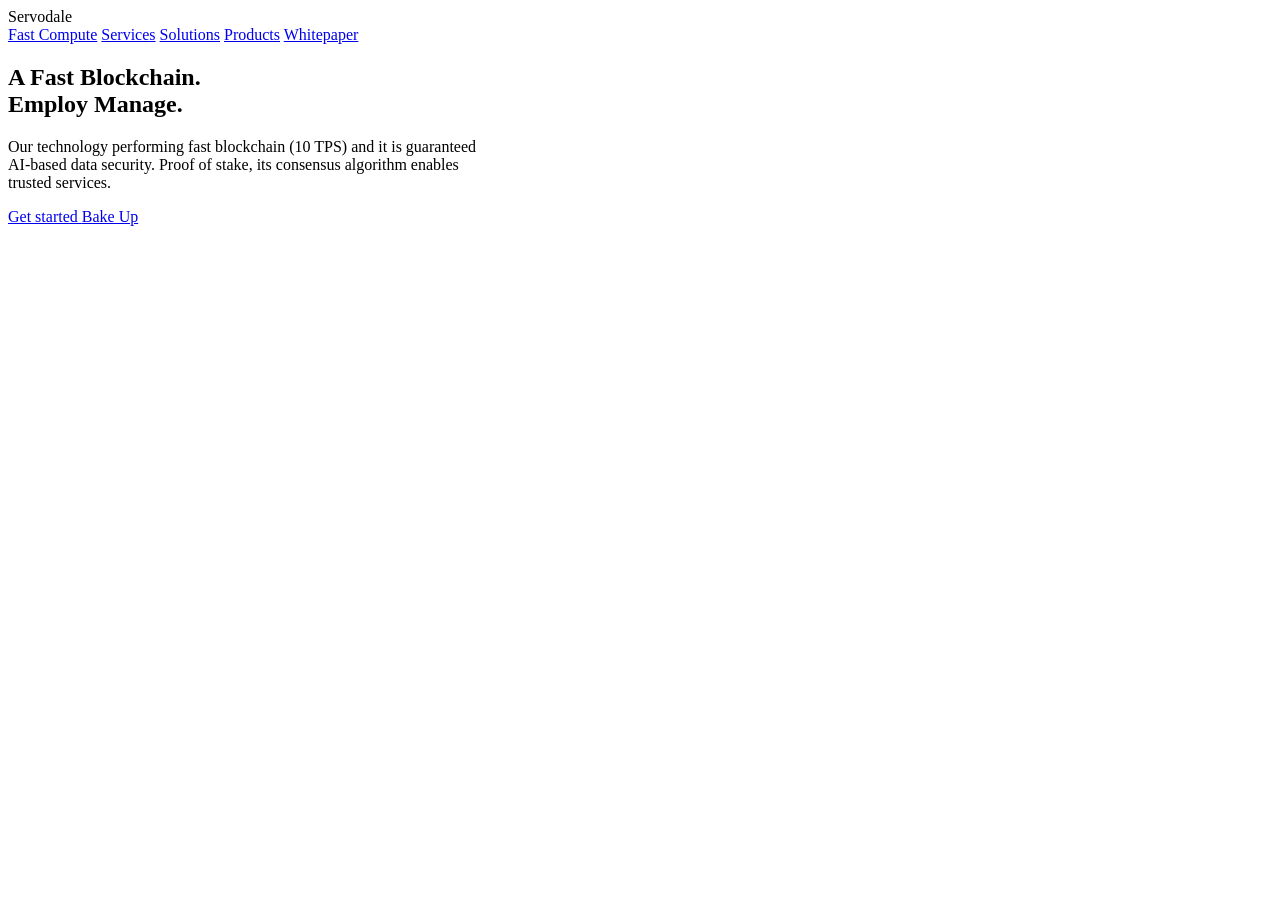
==== index.html @ 6bf498cc "Create index.html" ====
<!DOCTYPE html>
<html lang="en">
<head>
    <meta charset="UTF-8">
    <meta name="viewport" content="width=device-width, initial-scale=1.0">

    <title>Servodale - Fast Blockchain AI</title>

    <link rel="stylesheet" href="style.css">
</head>

<body>

    <!-- ================= NAVBAR ================= -->

    <header class="navbar">

        <div class="logo">
            Servodale
        </div>

        <nav class="nav-links">
            <a href="#">Fast Compute</a>
            <a href="#">Services</a>
            <a href="#">Solutions</a>
            <a href="#">Products</a>
            <a href="#">Whitepaper</a>
        </nav>

    </header>


    <!-- ================= HERO ================= -->

    <main class="hero">

        <section class="hero-content">

            <h1>
                <span>A Fast Blockchain.</span>
                <br>
                Employ Manage.
            </h1>

            <p>
                Our technology performing fast blockchain (10 TPS) and it is guaranteed
                <br>
                AI-based data security. Proof of stake, its consensus algorithm enables
                <br>
                trusted services.
            </p>


            <div class="buttons">

                <a href="auth.html" class="btn primary-btn">
                    Get started
                </a>

                <a href="#" class="btn secondary-btn">
                 Bake Up
                </a>

            </div>

        </section>


        <!-- ================= NEON WAVE ================= -->

        <div class="wave-container">

            <div class="grid-lines purple"></div>
            <div class="grid-lines blue"></div>
            <div class="grid-lines cyan"></div>

        </div>

    </main>


    <script>
        // Landing page JavaScript

console.log("Servodale landing page loaded");

    </script>

</body>
</html>
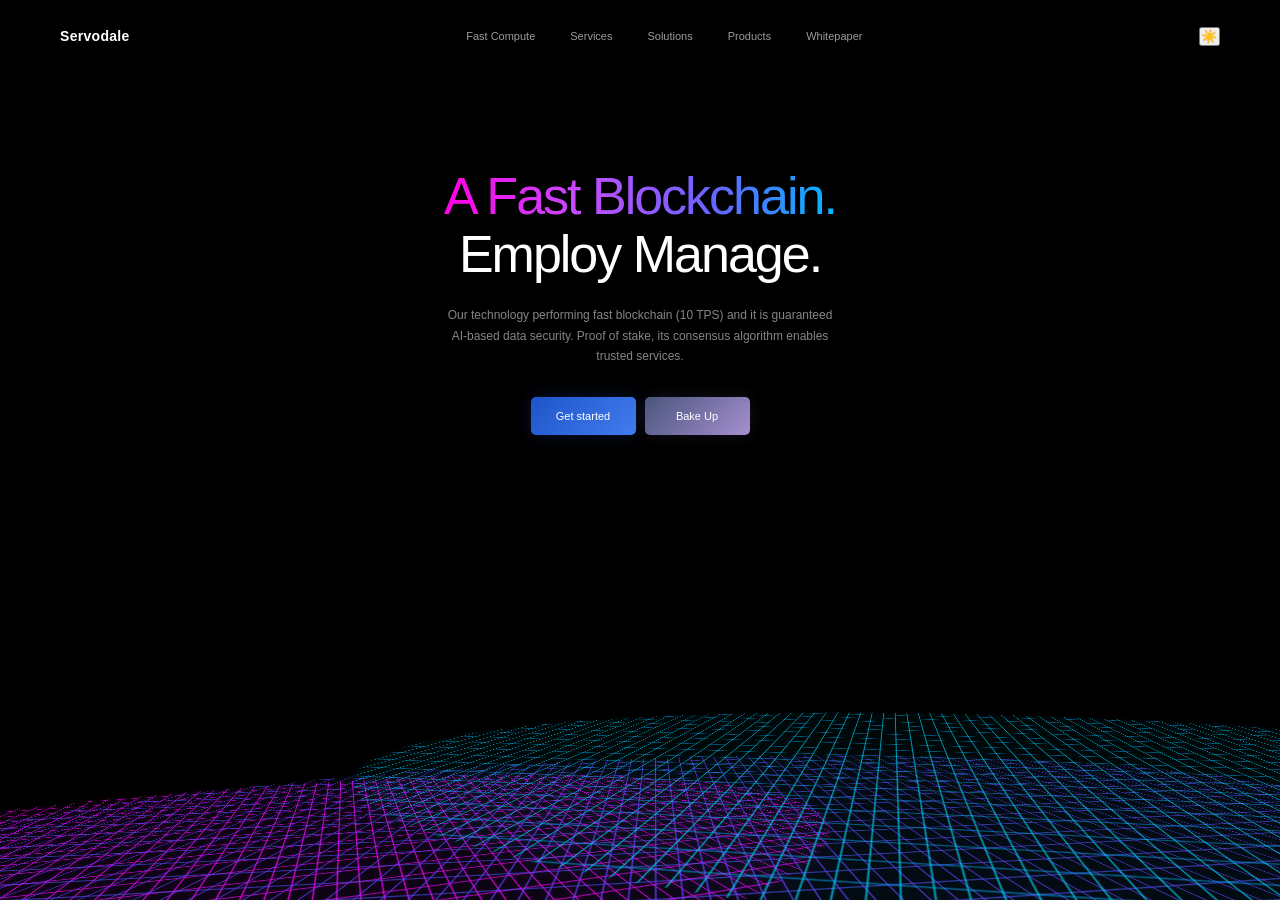
==== commit 216ae144: "Update index.html" ====
--- a/index.html
+++ b/index.html
@@ -27,6 +27,12 @@
             <a href="#">Whitepaper</a>
         </nav>
 
+
+<button id="themeToggle">
+  ☀️
+</button>
+
+        
     </header>
 
 
@@ -78,12 +84,27 @@
 
     </main>
 
-
     <script>
         // Landing page JavaScript
 
 console.log("Servodale landing page loaded");
 
+
+
+
+        const toggle = document.getElementById("themeToggle");
+
+toggle.addEventListener("click", () => {
+  document.body.classList.toggle("light");
+
+  if (document.body.classList.contains("light")) {
+    toggle.textContent = "🌙";
+  } else {
+    toggle.textContent = "☀️";
+  }
+});
+
+
     </script>
 
 </body>
--- a/style.css
+++ b/style.css
@@ -0,0 +1,743 @@
+/* ==============================
+   RESET
+================================= */
+
+:root {
+  --bg: #000000;
+  --text: #ffffff;
+  --muted: #8b8b9a;
+  --card: #111111;
+  --button-text: #ffffff;
+}
+
+body.light {
+  --bg: #f7f8fc;
+  --text: #111111;
+  --muted: #5f6370;
+  --card: #ffffff;
+  --button-text: #ffffff;
+}
+
+body {
+  background: var(--bg);
+  color: var(--text);
+  transition: background 0.3s ease, color 0.3s ease;
+}
+
+p {
+  color: var(--muted);
+}
+
+.card {
+  background: var(--card);
+}
+
+
+.gradient-text {
+  background: linear-gradient(
+    90deg,
+    #ff00cc,
+    #8b5cf6,
+    #3b82f6
+  );
+
+  -webkit-background-clip: text;
+  -webkit-text-fill-color: transparent;
+}
+
+* {
+    margin: 0;
+    padding: 0;
+    box-sizing: border-box;
+}
+
+
+html {
+    scroll-behavior: smooth;
+}
+
+
+body {
+    width: 100%;
+    min-height: 100vh;
+
+    background: #000;
+
+    color: #fff;
+
+    font-family:
+        Arial,
+        Helvetica,
+        sans-serif;
+
+    overflow-x: hidden;
+}
+
+
+/* ==============================
+   NAVBAR
+================================= */
+
+.navbar {
+
+    width: 100%;
+    height: 72px;
+
+    display: flex;
+    align-items: center;
+    justify-content: space-between;
+
+    padding: 0 60px;
+
+    background: #000;
+
+    position: relative;
+    z-index: 20;
+}
+
+
+/* Logo */
+
+.logo {
+
+    color: #fff;
+
+    font-size: 14px;
+
+    font-weight: 600;
+
+    letter-spacing: 0.3px;
+}
+
+
+/* Navigation */
+
+.nav-links {
+
+    display: flex;
+
+    align-items: center;
+
+    gap: 35px;
+}
+
+
+.nav-links a {
+
+    color: #9b9b9b;
+
+    text-decoration: none;
+
+    font-size: 11px;
+
+    transition: all 0.3s ease;
+}
+
+
+.nav-links a:hover {
+
+    color: #fff;
+}
+
+
+/* Right icons */
+
+.nav-icons {
+
+    display: flex;
+
+    align-items: center;
+
+    gap: 12px;
+}
+
+
+.nav-icons span {
+
+    color: #fff;
+
+    font-size: 11px;
+
+    cursor: pointer;
+
+    transition: 0.3s;
+}
+
+
+.nav-icons span:hover {
+
+    color: #a855f7;
+
+}
+
+
+/* ==============================
+   HERO SECTION
+================================= */
+
+.hero {
+
+    position: relative;
+
+    width: 100%;
+
+    height: calc(100vh - 72px);
+
+    min-height: 650px;
+
+    display: flex;
+
+    justify-content: flex-start;
+
+    align-items: center;
+
+    flex-direction: column;
+
+    padding-top: 95px;
+
+    overflow: hidden;
+
+    background: #000;
+}
+
+
+/* ==============================
+   HERO CONTENT
+================================= */
+
+.hero-content {
+
+    position: relative;
+
+    z-index: 10;
+
+    text-align: center;
+
+    width: 100%;
+
+}
+
+
+/* Main heading */
+
+.hero-content h1 {
+
+    font-size: 52px;
+
+    line-height: 1.12;
+
+    font-weight: 500;
+
+    letter-spacing: -2px;
+
+    margin-bottom: 22px;
+
+    color: #fff;
+}
+
+
+/* Gradient first line */
+
+.hero-content h1 span {
+
+    background:
+
+        linear-gradient(
+            90deg,
+            #ff00e6 0%,
+            #c54cff 35%,
+            #6366ff 70%,
+            #00b7ff 100%
+        );
+
+    -webkit-background-clip: text;
+
+    background-clip: text;
+
+    -webkit-text-fill-color: transparent;
+}
+
+
+/* Paragraph */
+
+.hero-content p {
+
+    color: #858585;
+
+    font-size: 12px;
+
+    line-height: 1.7;
+
+    font-weight: 400;
+
+    margin-bottom: 30px;
+}
+
+
+/* ==============================
+   BUTTONS
+================================= */
+
+.buttons {
+
+    display: flex;
+
+    justify-content: center;
+
+    align-items: center;
+
+    gap: 9px;
+}
+
+
+.btn {
+
+    width: 105px;
+
+    height: 38px;
+
+    display: flex;
+
+    justify-content: center;
+
+    align-items: center;
+
+    border-radius: 5px;
+
+    text-decoration: none;
+
+    font-size: 11px;
+
+    font-weight: 500;
+
+    transition:
+        transform 0.3s ease,
+        box-shadow 0.3s ease;
+}
+
+
+/* Get Started */
+
+.primary-btn {
+
+    color: #fff;
+
+    background:
+
+        linear-gradient(
+            135deg,
+            #1d55c9,
+            #437cf0
+        );
+
+    box-shadow:
+        0 0 15px
+        rgba(40, 100, 255, 0.2);
+}
+
+
+.primary-btn:hover {
+
+    transform: translateY(-3px);
+
+    box-shadow:
+        0 0 25px
+        rgba(40, 100, 255, 0.55);
+}
+
+
+/* Ecosystem */
+
+.secondary-btn {
+
+    color: #fff;
+
+    background:
+
+        linear-gradient(
+            135deg,
+            #4a557c,
+            #a58fd0
+        );
+
+    box-shadow:
+        0 0 15px
+        rgba(130, 120, 200, 0.15);
+}
+
+
+.secondary-btn:hover {
+
+    transform: translateY(-3px);
+
+    box-shadow:
+        0 0 25px
+        rgba(150, 120, 220, 0.4);
+}
+
+
+/* ==============================
+   WAVE CONTAINER
+================================= */
+
+.wave-container {
+
+    position: absolute;
+
+    width: 115%;
+
+    height: 440px;
+
+    left: 50%;
+
+    bottom: -120px;
+
+    transform: translateX(-50%);
+
+    overflow: hidden;
+
+    perspective: 800px;
+}
+
+
+/* ==============================
+   GRID LINES
+================================= */
+
+.grid-lines {
+
+    position: absolute;
+
+    width: 100%;
+
+    height: 320px;
+
+    left: 0;
+
+    bottom: 30px;
+
+    transform:
+        perspective(500px)
+        rotateX(62deg)
+        rotateZ(-7deg)
+        scale(1.15);
+
+    transform-origin: center;
+
+    background-size: 15px 15px;
+
+    border-radius: 50%;
+
+    opacity: 0.9;
+}
+
+
+/* Purple section */
+
+.grid-lines.purple {
+
+    background-image:
+
+        linear-gradient(
+            90deg,
+            rgba(255, 0, 255, 0.9) 1px,
+            transparent 1px
+        ),
+
+        linear-gradient(
+            0deg,
+            rgba(255, 0, 255, 0.75) 1px,
+            transparent 1px
+        );
+
+    width: 75%;
+
+    left: -12%;
+
+    top: 105px;
+
+    transform:
+        perspective(500px)
+        rotateX(63deg)
+        rotateZ(-12deg)
+        scale(1.2);
+
+    filter:
+        drop-shadow(
+            0 0 5px
+            rgba(255, 0, 255, 0.5)
+        );
+}
+
+
+/* Blue section */
+
+.grid-lines.blue {
+
+    background-image:
+
+        linear-gradient(
+            90deg,
+            rgba(100, 60, 255, 0.85) 1px,
+            transparent 1px
+        ),
+
+        linear-gradient(
+            0deg,
+            rgba(80, 80, 255, 0.7) 1px,
+            transparent 1px
+        );
+
+    width: 80%;
+
+    left: 15%;
+
+    top: 75px;
+
+    transform:
+        perspective(500px)
+        rotateX(63deg)
+        rotateZ(-5deg)
+        scale(1.2);
+
+    filter:
+        drop-shadow(
+            0 0 5px
+            rgba(70, 80, 255, 0.45)
+        );
+}
+
+
+/* Cyan section */
+
+.grid-lines.cyan {
+
+    background-image:
+
+        linear-gradient(
+            90deg,
+            rgba(0, 220, 255, 0.75) 1px,
+            transparent 1px
+        ),
+
+        linear-gradient(
+            0deg,
+            rgba(0, 180, 255, 0.55) 1px,
+            transparent 1px
+        );
+
+    width: 75%;
+
+    right: -12%;
+
+    left: auto;
+
+    top: 25px;
+
+    transform:
+        perspective(500px)
+        rotateX(63deg)
+        rotateZ(5deg)
+        scale(1.2);
+
+    filter:
+        drop-shadow(
+            0 0 6px
+            rgba(0, 200, 255, 0.5)
+        );
+}
+
+
+/* ==============================
+   DARK GRADIENT OVER WAVE
+================================= */
+
+.wave-container::after {
+
+    content: "";
+
+    position: absolute;
+
+    inset: 0;
+
+    background:
+
+        linear-gradient(
+            to bottom,
+            #000 0%,
+            transparent 25%,
+            transparent 75%,
+            #000 100%
+        );
+
+    pointer-events: none;
+}
+
+
+/* ==============================
+   TABLET
+================================= */
+
+@media (max-width: 900px) {
+
+    .navbar {
+
+        padding: 0 30px;
+    }
+
+
+    .nav-links {
+
+        gap: 20px;
+    }
+
+
+    .nav-links a {
+
+        font-size: 10px;
+    }
+
+
+    .hero-content h1 {
+
+        font-size: 46px;
+    }
+
+
+    .hero-content p {
+
+        font-size: 11px;
+    }
+}
+
+
+/* ==============================
+   MOBILE
+================================= */
+
+@media (max-width: 700px) {
+
+    .navbar {
+
+        height: 65px;
+
+        padding: 0 22px;
+    }
+
+
+    .nav-links {
+
+        display: none;
+    }
+
+
+    .logo {
+
+        font-size: 13px;
+    }
+
+
+    .nav-icons {
+
+        gap: 8px;
+    }
+
+
+    .hero {
+
+        height: calc(100vh - 65px);
+
+        min-height: 600px;
+
+        padding-top: 80px;
+    }
+
+
+    .hero-content {
+
+        padding: 0 18px;
+    }
+
+
+    .hero-content h1 {
+
+        font-size: 40px;
+
+        letter-spacing: -1.5px;
+    }
+
+
+    .hero-content p {
+
+        font-size: 10px;
+
+        line-height: 1.7;
+    }
+
+
+    .hero-content p br {
+
+        display: none;
+    }
+
+
+    .btn {
+
+        width: 100px;
+
+        height: 36px;
+
+        font-size: 10px;
+    }
+
+
+    .wave-container {
+
+        width: 170%;
+
+        bottom: -90px;
+    }
+}
+
+
+/* ==============================
+   SMALL MOBILE
+================================= */
+
+@media (max-width: 450px) {
+
+    .hero {
+
+        padding-top: 70px;
+    }
+
+
+    .hero-content h1 {
+
+        font-size: 33px;
+
+        letter-spacing: -1px;
+    }
+
+
+    .hero-content p {
+
+        font-size: 9px;
+
+        padding: 0 5px;
+    }
+
+
+    .buttons {
+
+        gap: 7px;
+    }
+
+
+    .btn {
+
+        width: 95px;
+
+        height: 35px;
+    }
+}
